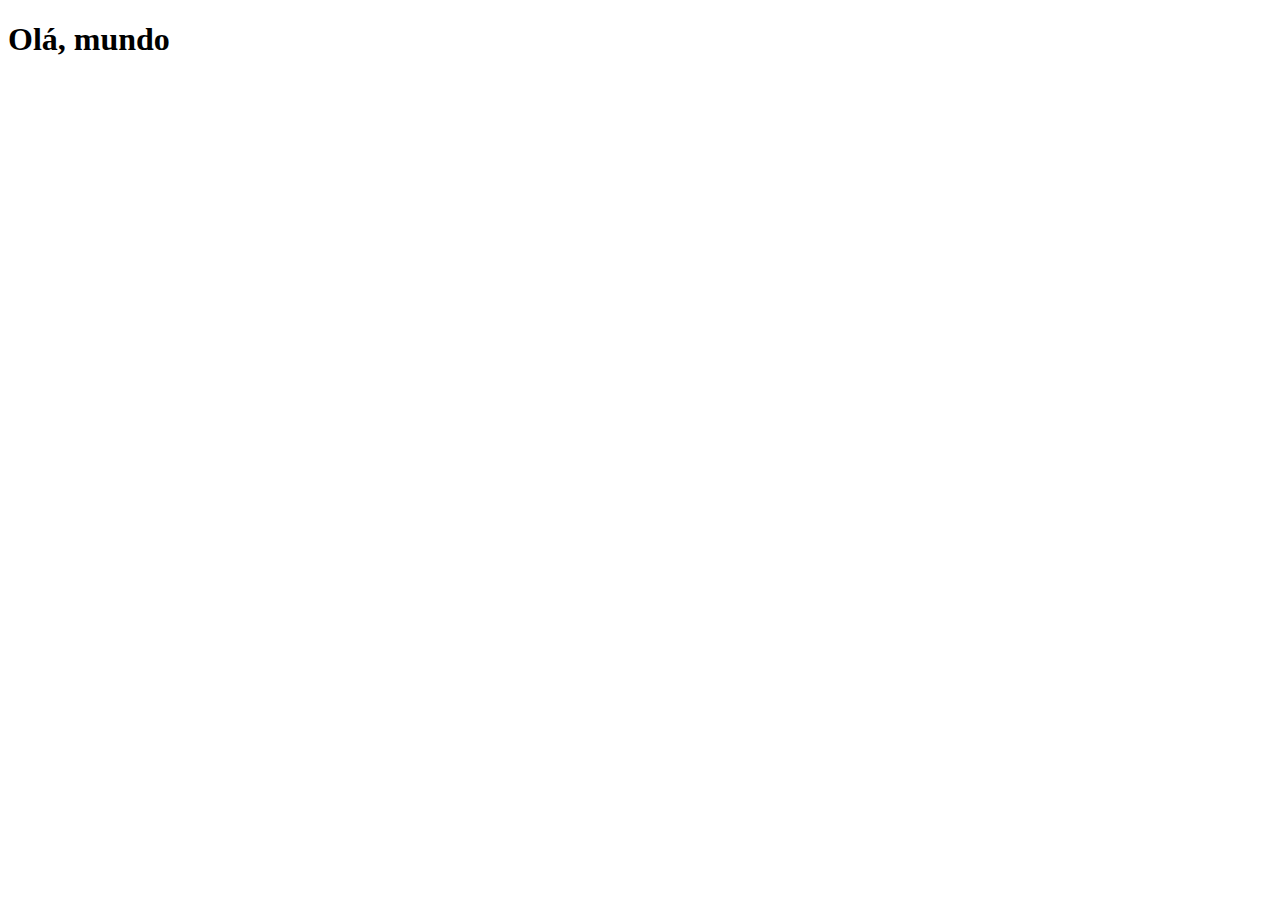
==== index.html @ 4368be37 "Create index.html" ====
<!DOCTYPE html>
<html lang="pt-br">
<head>
    <meta charset="UTF-8">
    <meta http-equiv="X-UA-Compatible" content="IE=edge">
    <meta name="viewport" content="width=device-width, initial-scale=1.0">
    <meta name="description" content="Projeto elaborado e proposto pelo Prof. Gustavo Guanabara, referente ao Desafio 013 do curso de HTML5 e CSS3 do CursoemVídeo">
    <title>Projeto Redes Sociais</title>
    <link rel="shortcut icon" href="favicon.ico" type="image/x-icon">
</head>
<body>
    <h1>Olá, mundo</h1>
</body>
</html>
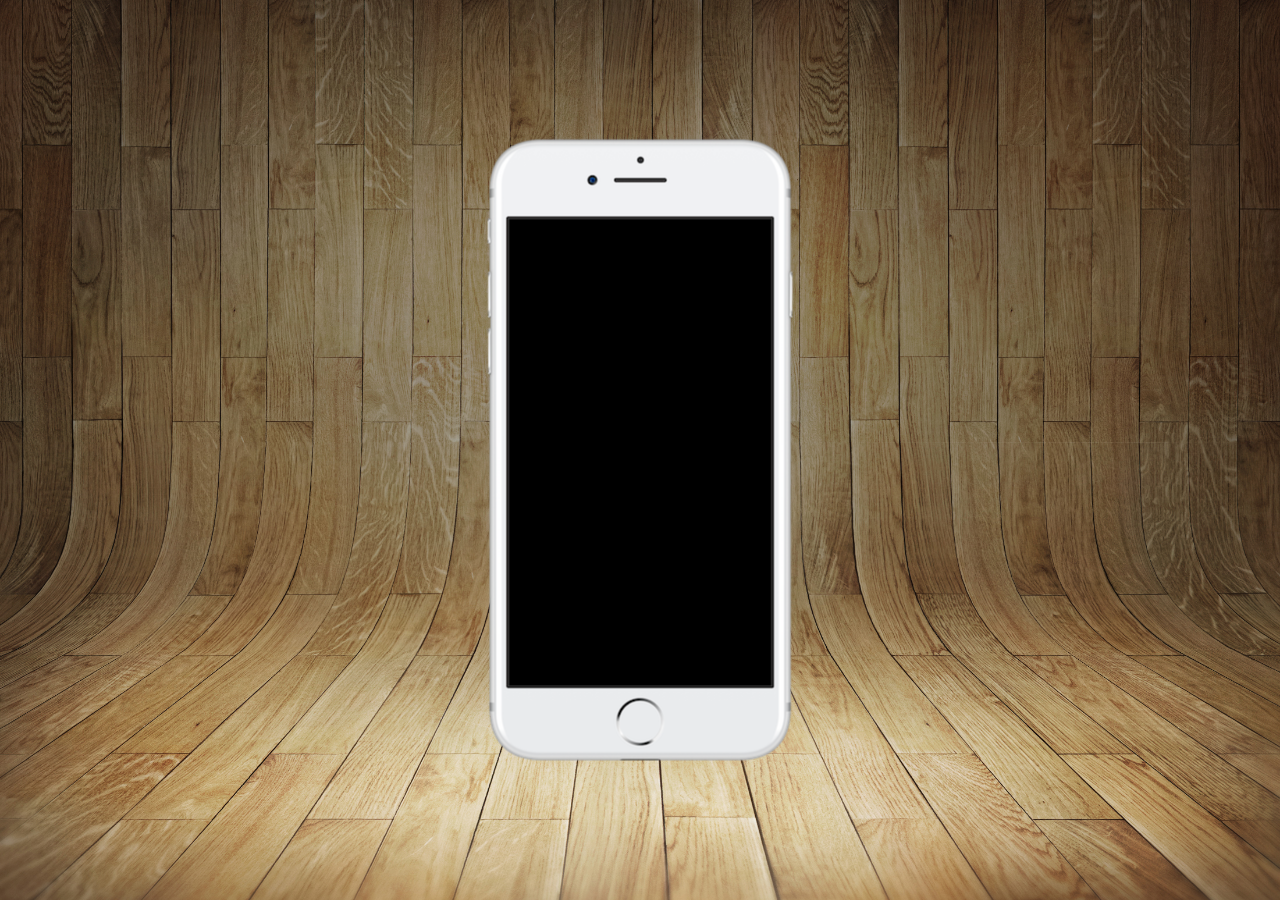
==== commit 4878d7fb: "atualizacao - desafio 013" ====
--- a/index.html
+++ b/index.html
@@ -7,8 +7,17 @@
     <meta name="description" content="Projeto elaborado e proposto pelo Prof. Gustavo Guanabara, referente ao Desafio 013 do curso de HTML5 e CSS3 do CursoemVídeo">
     <title>Projeto Redes Sociais</title>
     <link rel="shortcut icon" href="favicon.ico" type="image/x-icon">
+    <link rel="stylesheet" href="style/style.css">
 </head>
 <body>
-    <h1>Olá, mundo</h1>
+    <main>
+        <section class="telefone">
+
+        </section>
+
+        <section class="redes-sociais">
+
+        </section>
+    </main>
 </body>
 </html>--- a/style/style.css
+++ b/style/style.css
@@ -0,0 +1,34 @@
+@charset "UTF-8";
+
+* {
+    padding: 0;
+    margin: 0;
+    font-family: Arial, Helvetica, sans-serif;
+}
+
+html, body  {
+    width: 100vw;
+    height: 100vh;
+    background-color: black;
+}
+
+body {
+    background: url(../imagens/fundo-madeira.jpg) no-repeat top center;
+    background-size: cover;
+    background-attachment: fixed;
+}
+
+main {
+    position: relative;
+    height: 100vh;
+}
+.telefone {
+    position: absolute;
+    top: 50%;
+    left: 50%;
+    transform: translate(-50%, -50%);
+    
+    width: 311px;
+    height: 627px;
+    background: url('/imagens/frame-iphone.png') no-repeat;
+}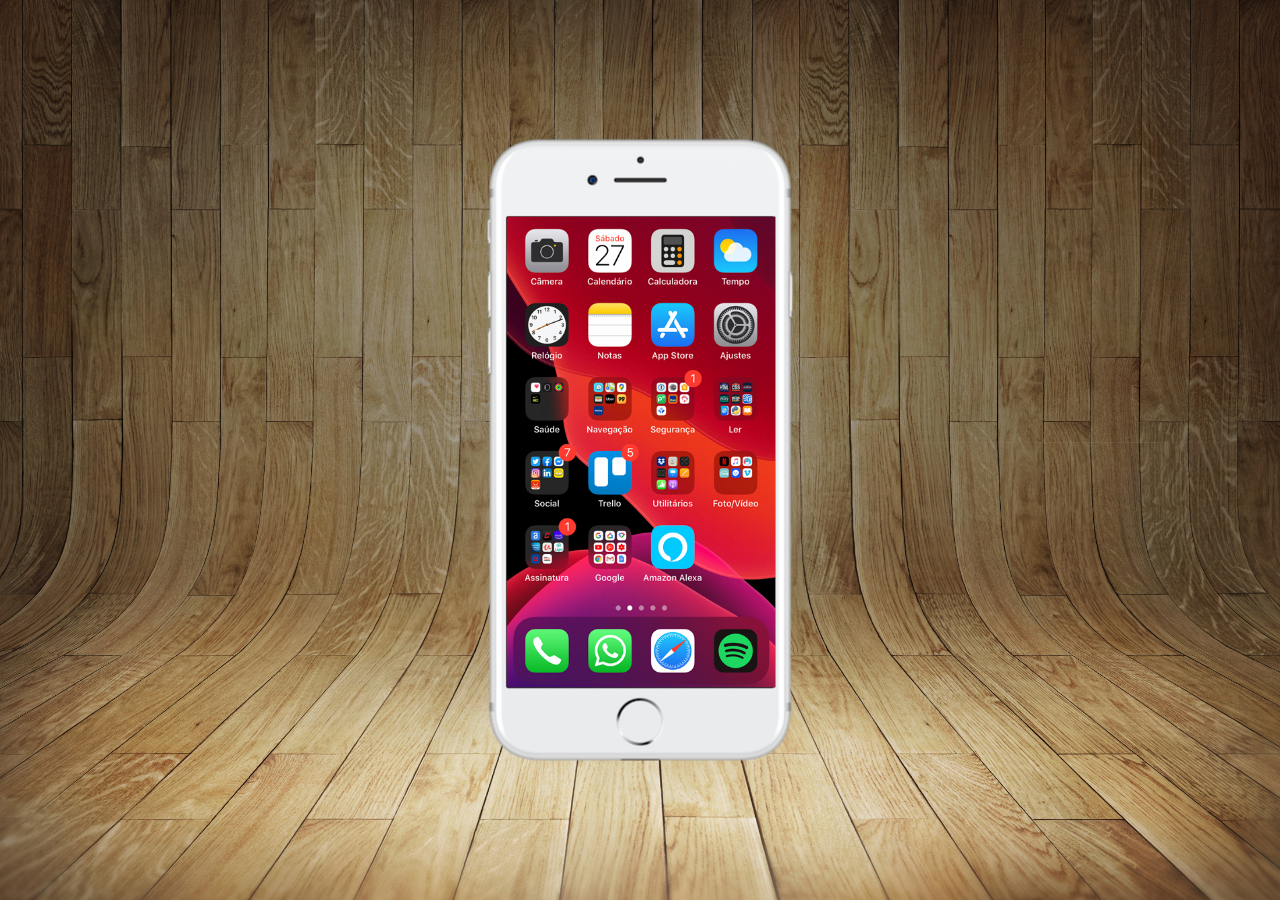
==== commit 4d9d6a19: "criei a tela 'home'" ====
--- a/index.html
+++ b/index.html
@@ -12,7 +12,7 @@
 <body>
     <main>
         <section class="telefone">
-
+            <iframe src="home.html" name="tela" class="tela" frameborder="0"></iframe>
         </section>
 
         <section class="redes-sociais">
--- a/style/style.css
+++ b/style/style.css
@@ -31,4 +31,12 @@
     width: 311px;
     height: 627px;
     background: url('/imagens/frame-iphone.png') no-repeat;
+}
+
+.tela {
+    position: relative;
+    top: 80px;
+    left: 22px;
+    width: 269px;
+    height: 471px;
 }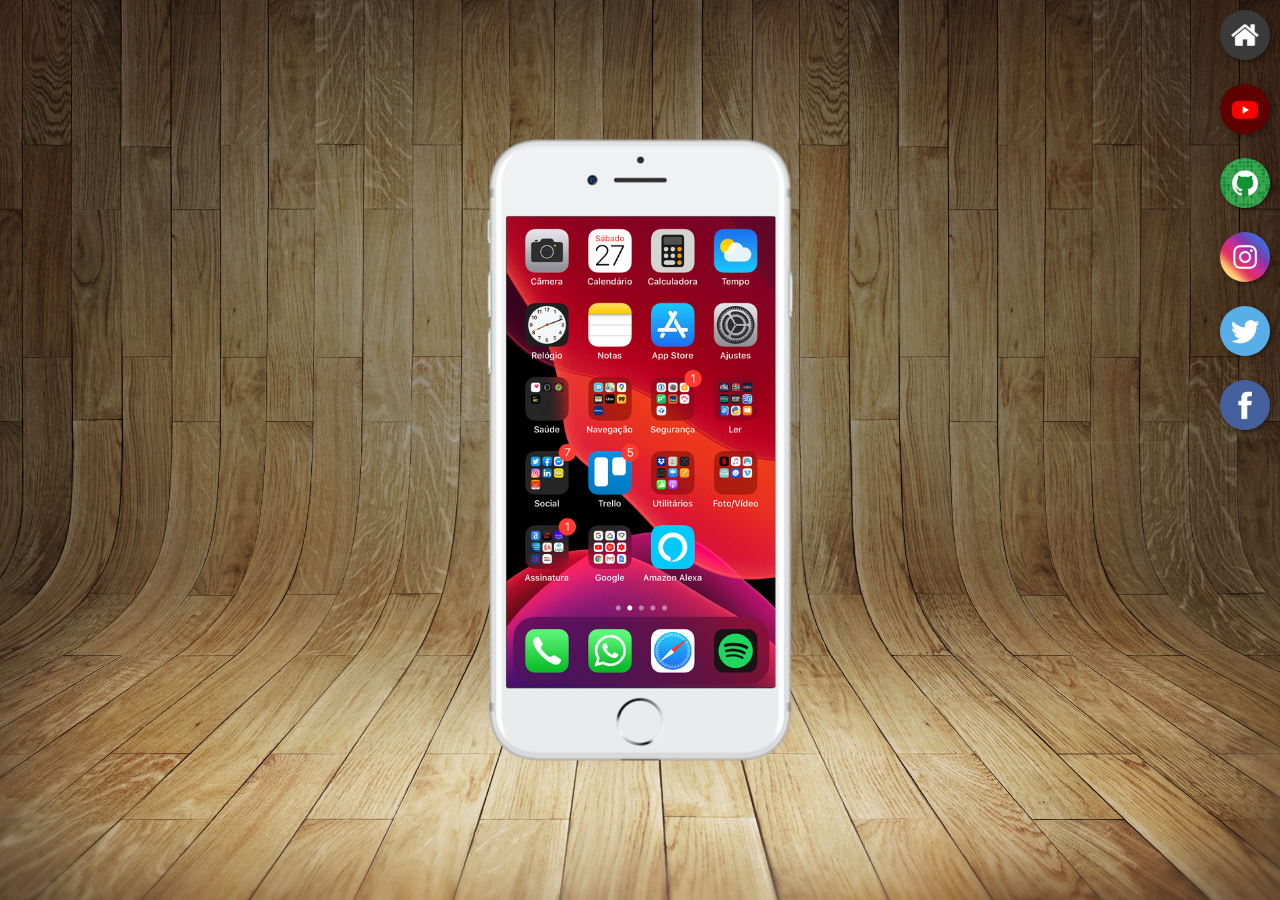
==== commit ce266d94: "atualizacao do desafio 014" ====
--- a/index.html
+++ b/index.html
@@ -16,7 +16,12 @@
         </section>
 
         <section class="redes-sociais">
-
+            <a href="#" target="tela"><img src="imagens/logo-home.jpg" alt="Logo Home"></a><br>
+            <a href="#" target="tela"><img src="imagens/logo-youtube.jpg" alt=""></a><br>
+            <a href="#" target="tela"><img src="imagens/logo-github.jpg" alt=""></a><br>
+            <a href="#" target="tela"><img src="imagens/logo-instagram.jpg" alt=""></a><br>
+            <a href="#" target="tela"><img src="imagens/logo-twitter.jpg" alt=""></a><br>
+            <a href="#" target="tela"><img src="imagens/logo-facebook.jpg" alt=""></a>
         </section>
     </main>
 </body>
--- a/style/style.css
+++ b/style/style.css
@@ -39,4 +39,23 @@
     left: 22px;
     width: 269px;
     height: 471px;
+}
+
+.redes-sociais {
+    text-align: right;
+}
+
+.redes-sociais img {
+    width: 50px;
+    margin: 10px;
+    border-radius: 50%;
+    box-shadow: 2px 2px 5px hwb(0 0% 100% / 0.400);
+    box-sizing: border-box;
+}
+
+.redes-sociais img:hover {
+    border: 4px solid rgba(255, 255, 255, 0.635);
+    transform: translate(-3px -3px);
+    box-shadow: 5px 5px 10px rgba(0, 0, 0, 0.524);
+    transition: transform .3s, border 1s;
 }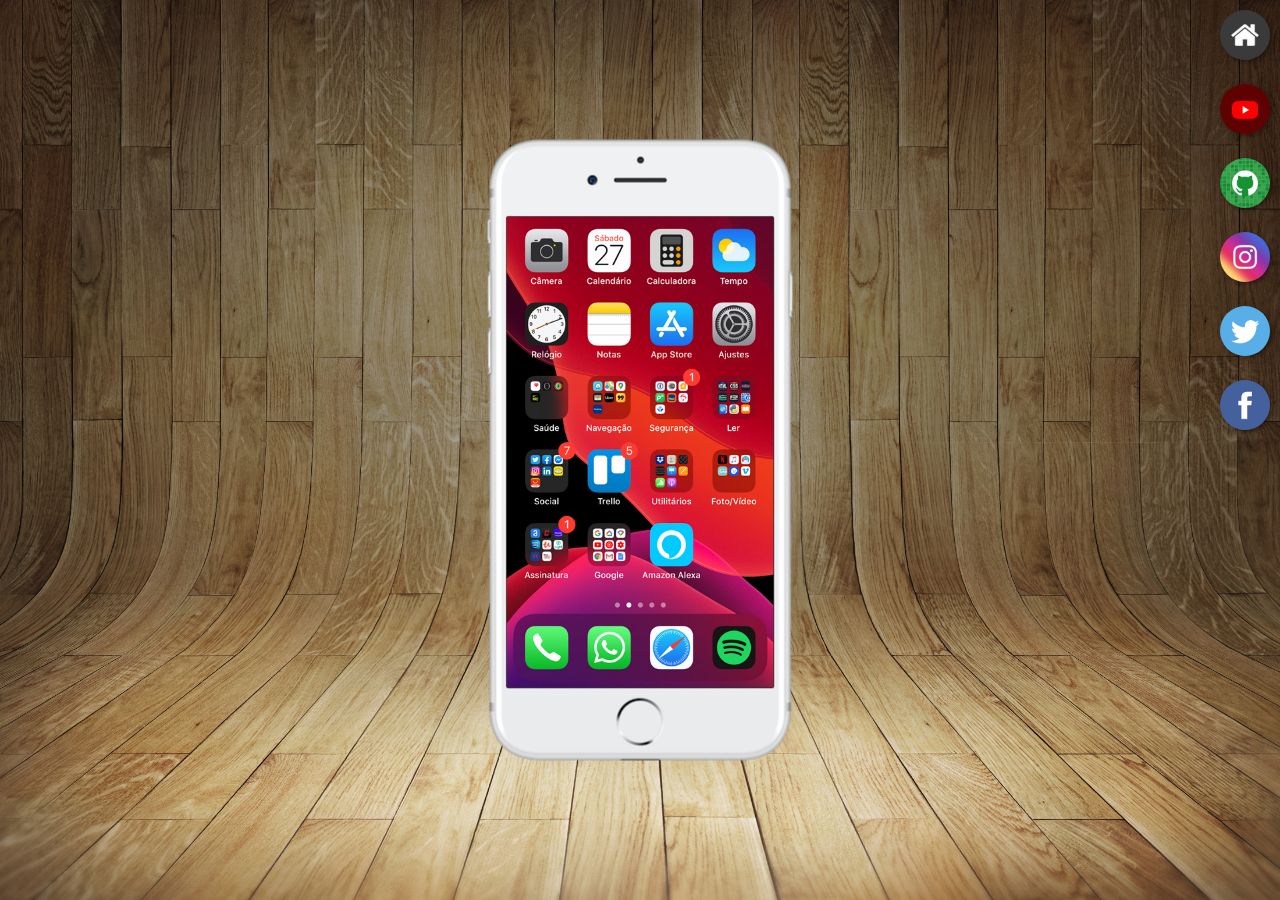
==== commit f4890a43: "atualizacao" ====
--- a/index.html
+++ b/index.html
@@ -16,12 +16,12 @@
         </section>
 
         <section class="redes-sociais">
-            <a href="#" target="tela"><img src="imagens/logo-home.jpg" alt="Logo Home"></a><br>
-            <a href="#" target="tela"><img src="imagens/logo-youtube.jpg" alt=""></a><br>
-            <a href="#" target="tela"><img src="imagens/logo-github.jpg" alt=""></a><br>
-            <a href="#" target="tela"><img src="imagens/logo-instagram.jpg" alt=""></a><br>
-            <a href="#" target="tela"><img src="imagens/logo-twitter.jpg" alt=""></a><br>
-            <a href="#" target="tela"><img src="imagens/logo-facebook.jpg" alt=""></a>
+            <a href="home.html" target="tela"><img src="imagens/logo-home.jpg" alt="Logo Home"></a><br>
+            <a href="youtube.html" target="tela"><img src="imagens/logo-youtube.jpg" alt=""></a><br>
+            <a href="github.html" target="tela"><img src="imagens/logo-github.jpg" alt=""></a><br>
+            <a href="instagram.html" target="tela"><img src="imagens/logo-instagram.jpg" alt=""></a><br>
+            <a href="twitter.html" target="tela"><img src="imagens/logo-twitter.jpg" alt=""></a><br>
+            <a href="facebook.html" target="tela"><img src="imagens/logo-facebook.jpg" alt=""></a>
         </section>
     </main>
 </body>
--- a/style/style.css
+++ b/style/style.css
@@ -37,7 +37,7 @@
     position: relative;
     top: 80px;
     left: 22px;
-    width: 269px;
+    width: 267px;
     height: 471px;
 }
 
@@ -49,13 +49,13 @@
     width: 50px;
     margin: 10px;
     border-radius: 50%;
-    box-shadow: 2px 2px 5px hwb(0 0% 100% / 0.400);
+    box-shadow: 2px 2px 5px rgba(0, 0, 0, 0.400);
     box-sizing: border-box;
 }
 
 .redes-sociais img:hover {
-    border: 4px solid rgba(255, 255, 255, 0.635);
+    border: 2px solid rgba(255, 255, 255, 0.637);
     transform: translate(-3px -3px);
-    box-shadow: 5px 5px 10px rgba(0, 0, 0, 0.524);
-    transition: transform .3s, border 1s;
+    box-shadow: 5px 5px 10px rgba(0, 0, 0, 0.600);
+    transition: transform .3s border 1s;
 }